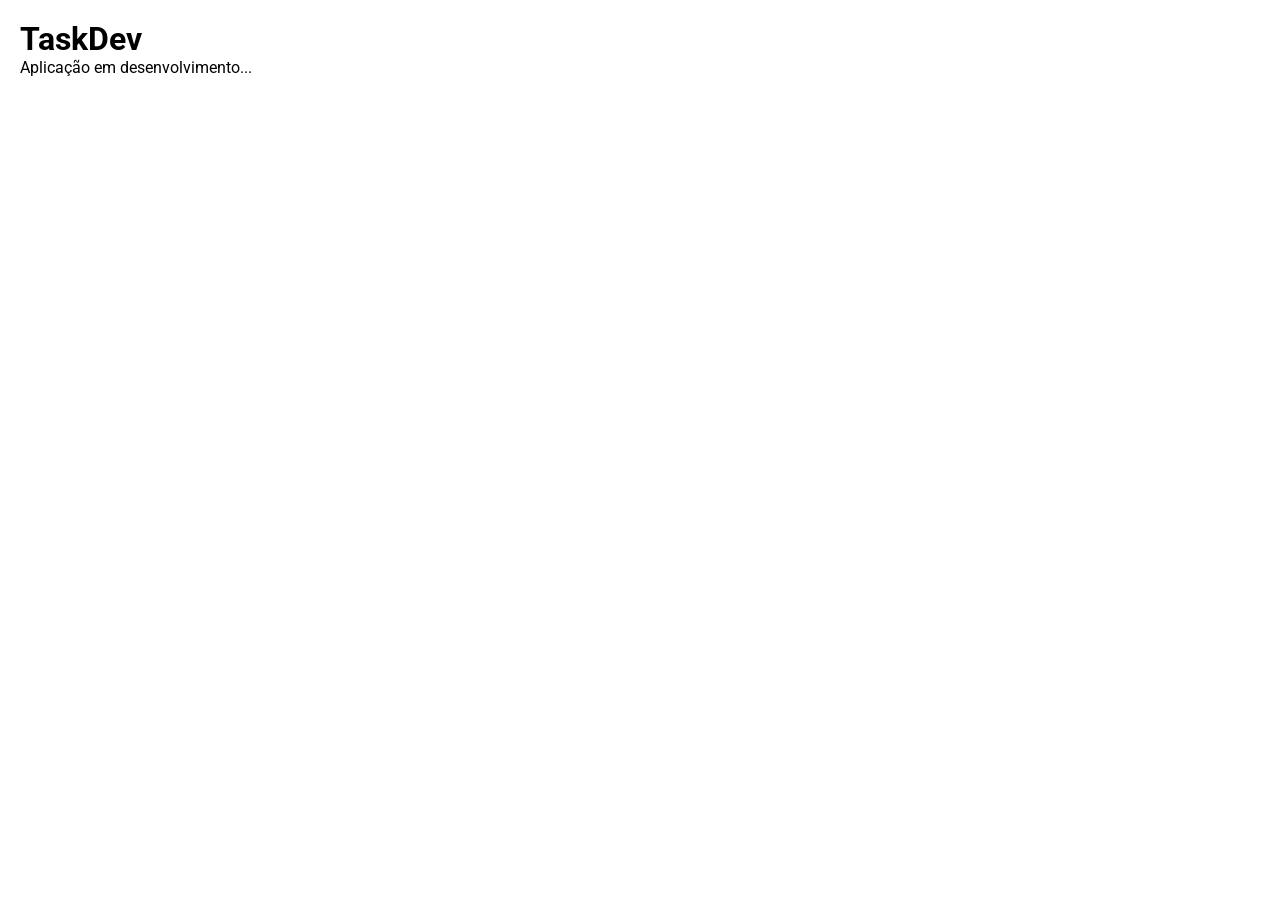
==== index.html @ 6638a78b "primeiro commit" ====
<!doctype html>
<html lang="pt-br">
  <head>
    <link rel="preconnect" href="https://fonts.googleapis.com" />
    <link rel="preconnect" href="https://fonts.gstatic.com" crossorigin />
    <link
      href="https://fonts.googleapis.com/css2?family=Roboto:ital,wght@0,100..900;1,100..900&display=swap"
      rel="stylesheet"
    />
    <meta charset="UTF-8" />
    <meta name="viewport" content="width=device-width, initial-scale=1.0" />
    <link rel="stylesheet" href="/css/style.css" />
    <script src="/js/main.js" defer type="module"></script>
    <title>TaskDev</title>
  </head>
  <body>
    <h1>TaskDev</h1>

    <p>Aplicação em desenvolvimento...</p>
  </body>
</html>
---- css/style.css ----
* {
  margin: 0;
  padding: 0;
  box-sizing: border-box;
  font-family: "Roboto", sans-serif;
}

body {
  margin: 20px;
}
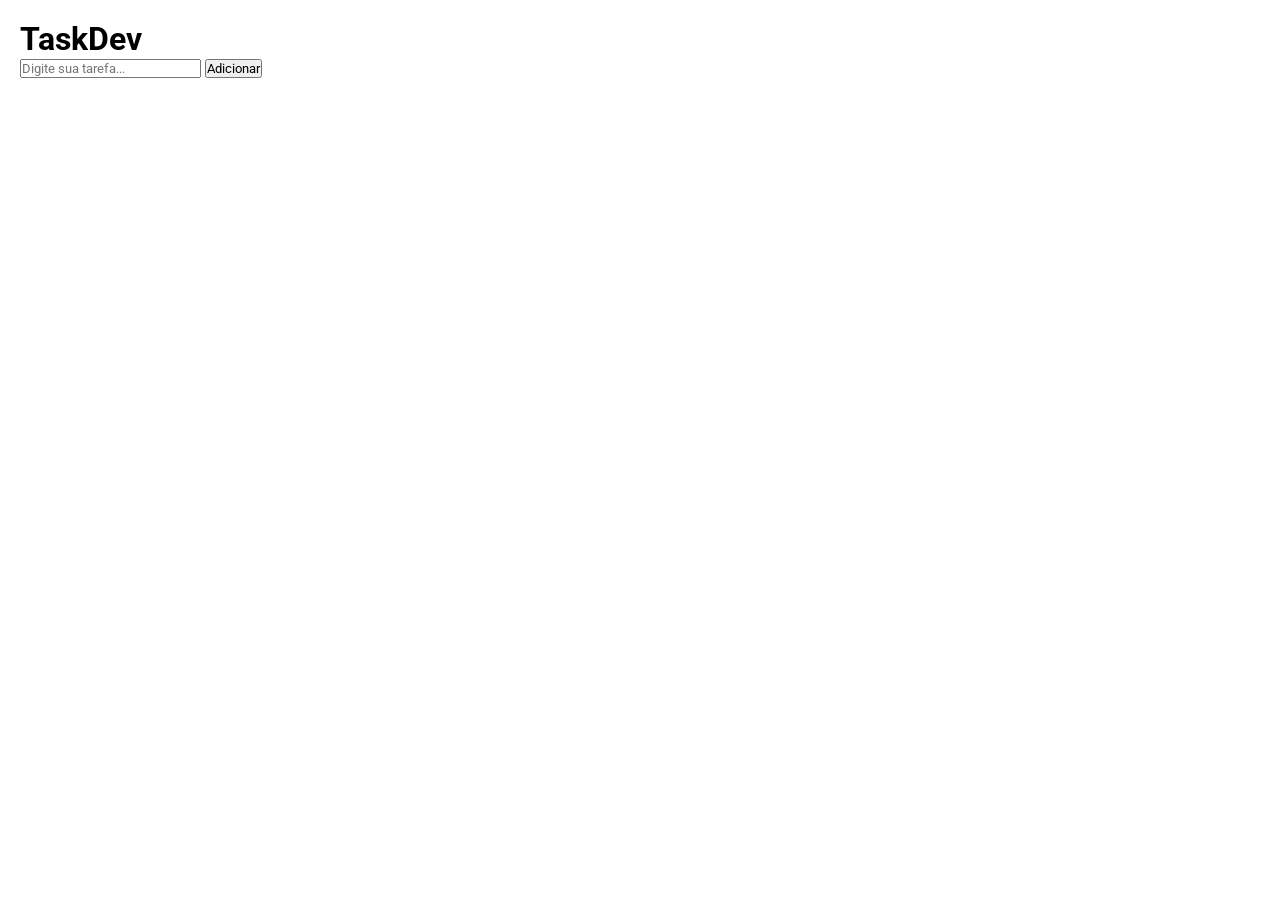
==== commit dab9b74c: "adicionando obter tarefa,limpar o input e adicionar tarefa na lista" ====
--- a/index.html
+++ b/index.html
@@ -16,6 +16,16 @@
   <body>
     <h1>TaskDev</h1>
 
-    <p>Aplicação em desenvolvimento...</p>
+    <form id="form-tarefa">
+      <input
+        type="text"
+        id="input-tarefa"
+        placeholder="Digite sua tarefa..."
+        required
+      />
+      <button type="submit">Adicionar</button>
+    </form>
+
+    <ul id="lista-tarefas"></ul>
   </body>
 </html>
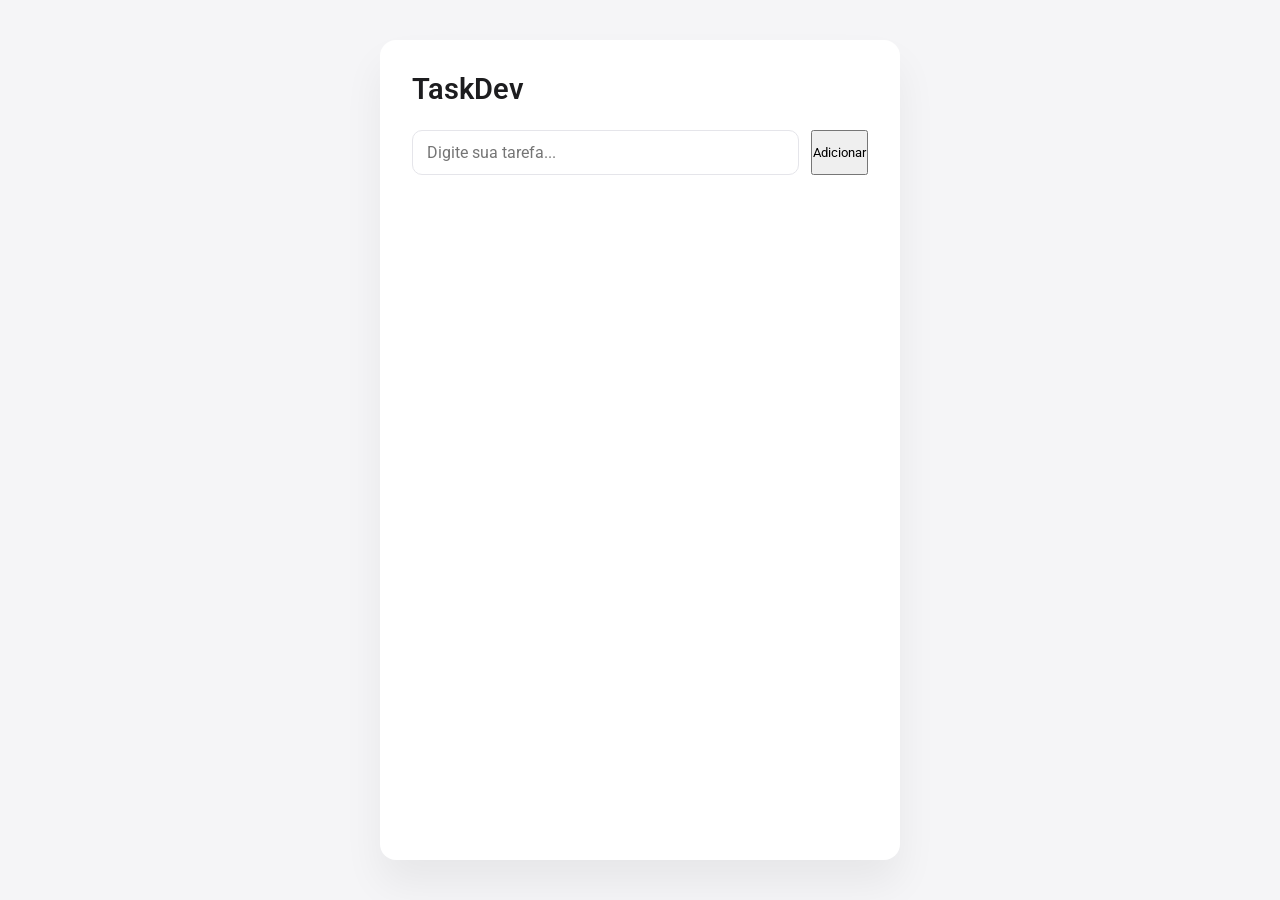
==== commit 13335554: "atualizando index e css" ====
--- a/index.html
+++ b/index.html
@@ -14,18 +14,30 @@
     <title>TaskDev</title>
   </head>
   <body>
-    <h1>TaskDev</h1>
+  <div class="app">
+    <header class="app-header">
+        <h1>TaskDev</h1>
+    </header>
 
-    <form id="form-tarefa">
+    <main class="app-content">
+     <form id="form-tarefa" aria-label="Adicionar nova tarefa">
       <input
         type="text"
         id="input-tarefa"
         placeholder="Digite sua tarefa..."
-        required
-      />
+        aria-label="Descrição da tarefa"
+            />
       <button type="submit">Adicionar</button>
     </form>
 
-    <ul id="lista-tarefas"></ul>
+     <p id="mensagem" role="status" aria-live="polite"></p>
+
+    <ul id="lista-tarefas" aria-label="Lista de tarefas"></ul>
+
+    <p id="dica"></p>
+    </main>
+  </div>
+
+   
   </body>
 </html>
--- a/css/style.css
+++ b/css/style.css
@@ -1,10 +1,77 @@
+:root{
+  --bg-main:#f5f5f7;
+  --bg-card:#ffffff;
+  --text-primary:#1d1d1f;
+  --text-secondary:#6e6e73;
+--border-light:#e5e5ea;
+
+--accent:#0071e3;
+--accent-hover:#005bb5;
+
+--success:#34c759;
+--error:#ff3b30;
+}
+
+html {
+  font: 89.375%;
+}
+
+
 * {
+
   margin: 0;
   padding: 0;
   box-sizing: border-box;
   font-family: "Roboto", sans-serif;
 }
+/*===============
+BASE
+=================*/
+body {
+  background: var(--bg-main);
+color: var(--text-primary);
+min-height: 100vh;
+display: flex;
+justify-content: center;
+padding: 2.5rem 1rem;
+  }
+/*===============
+CONTAINER PRINCIPAL
+=================*/
+.app {
+  width: 100%;
+  max-width: 32.5rem;
+  background: var(--bg-card);
+  border-radius: 1rem;
+  padding: 2rem;
+  box-shadow: 0 1.5rem 2.5rem rgba(0,0,0,0.06);
+}
+/*===============
+TITULO
+=================*/
+.app h1 {
+  font-size: 1.8rem;
+  font-weight: 600;
+  margin-bottom: 1.5rem;
+}
+/*===============
+FORMULARIO
+=================*/
+form {
+  display: flex;
+  gap: 0.75rem;
+  margin-bottom: 1.5rem;
+}
 
-body {
-  margin: 20px;
+input[type="text"] {
+  flex: 1;
+  padding: 0.75rem 0.875rem;
+  border-radius: 0.625rem;
+  border: 0.0625rem solid var(--border-light);
+font-size: 1rem;
 }
+
+input[type="text"]:focus {
+  outline: none;
+  border-color: var(--accent);
+}
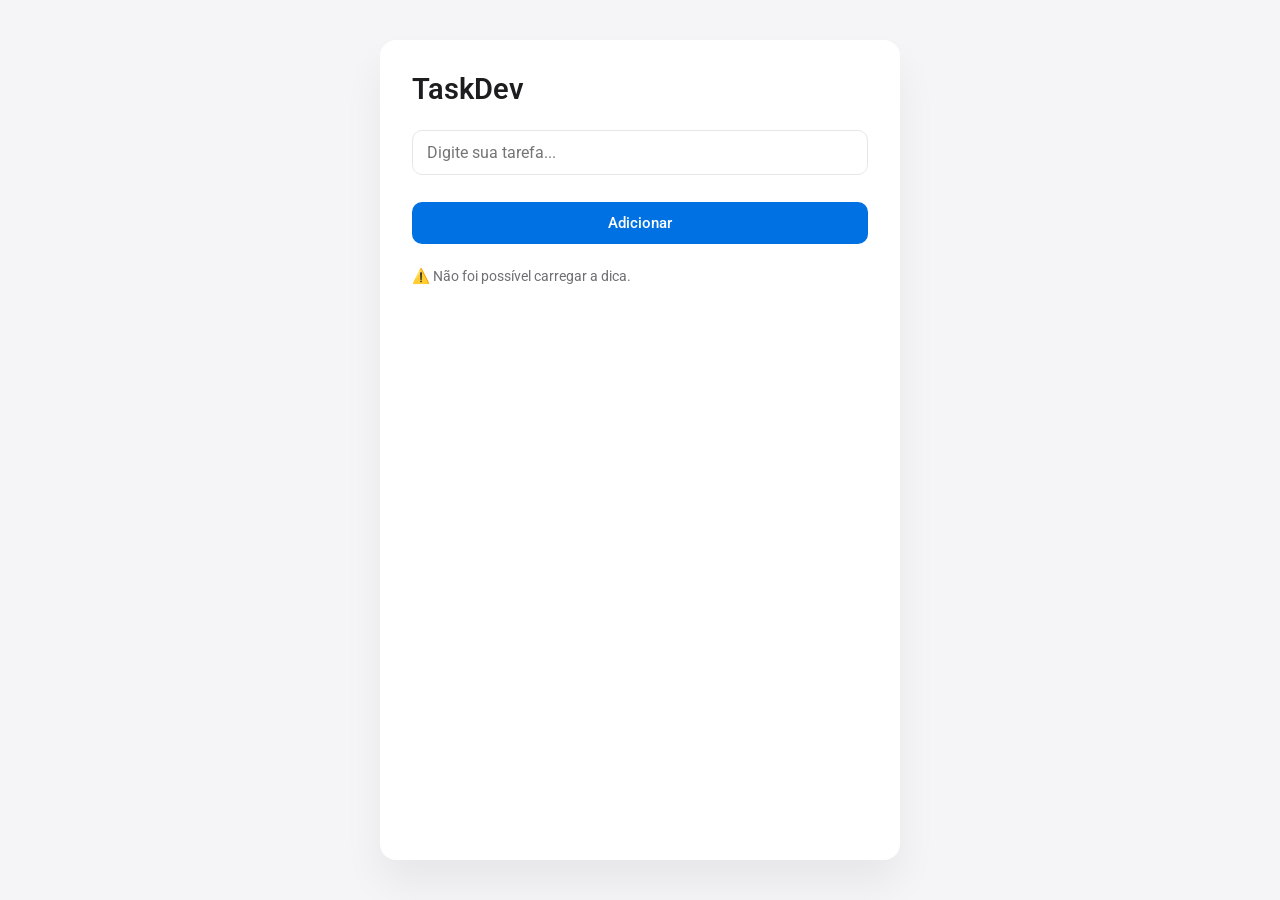
==== commit 0bd2b4a2: "Adicionando a tela de login" ====
--- a/index.html
+++ b/index.html
@@ -14,30 +14,28 @@
     <title>TaskDev</title>
   </head>
   <body>
-  <div class="app">
-    <header class="app-header">
+    <div class="app">
+      <header class="app-header">
         <h1>TaskDev</h1>
-    </header>
+      </header>
 
-    <main class="app-content">
-     <form id="form-tarefa" aria-label="Adicionar nova tarefa">
-      <input
-        type="text"
-        id="input-tarefa"
-        placeholder="Digite sua tarefa..."
-        aria-label="Descrição da tarefa"
-            />
-      <button type="submit">Adicionar</button>
-    </form>
+      <main class="app-content">
+        <form id="form-tarefa" aria-label="Adicionar nova tarefa">
+          <input
+            type="text"
+            id="input-tarefa"
+            placeholder="Digite sua tarefa..."
+            aria-label="Descrição da tarefa"
+          />
+          <button type="submit">Adicionar</button>
+        </form>
 
-     <p id="mensagem" role="status" aria-live="polite"></p>
+        <p id="mensagem" role="status" aria-live="polite"></p>
 
-    <ul id="lista-tarefas" aria-label="Lista de tarefas"></ul>
+        <ul id="lista-tarefas" aria-label="Lista de tarefas"></ul>
 
-    <p id="dica"></p>
-    </main>
-  </div>
-
-   
+        <p id="dica"></p>
+      </main>
+    </div>
   </body>
 </html>
--- a/css/style.css
+++ b/css/style.css
@@ -1,24 +1,22 @@
-:root{
-  --bg-main:#f5f5f7;
-  --bg-card:#ffffff;
-  --text-primary:#1d1d1f;
-  --text-secondary:#6e6e73;
---border-light:#e5e5ea;
-
---accent:#0071e3;
---accent-hover:#005bb5;
-
---success:#34c759;
---error:#ff3b30;
+:root {
+  --bg-main: #f5f5f7;
+  --bg-card: #ffffff;
+  --text-primary: #1d1d1f;
+  --text-secondary: #6e6e73;
+  --border-light: #e5e5ea;
+
+  --accent: #0071e3;
+  --accent-hover: #005bb5;
+
+  --success: #34c759;
+  --error: #ff3b30;
 }
 
 html {
   font: 89.375%;
 }
 
-
 * {
-
   margin: 0;
   padding: 0;
   box-sizing: border-box;
@@ -29,12 +27,12 @@
 =================*/
 body {
   background: var(--bg-main);
-color: var(--text-primary);
-min-height: 100vh;
-display: flex;
-justify-content: center;
-padding: 2.5rem 1rem;
-  }
+  color: var(--text-primary);
+  min-height: 100vh;
+  display: flex;
+  justify-content: center;
+  padding: 2.5rem 1rem;
+}
 /*===============
 CONTAINER PRINCIPAL
 =================*/
@@ -44,7 +42,8 @@
   background: var(--bg-card);
   border-radius: 1rem;
   padding: 2rem;
-  box-shadow: 0 1.5rem 2.5rem rgba(0,0,0,0.06);
+  box-shadow: 0 1.5rem 2.5rem rgba(0, 0, 0, 0.06);
+  overflow-y: scroll;
 }
 /*===============
 TITULO
@@ -68,10 +67,141 @@
   padding: 0.75rem 0.875rem;
   border-radius: 0.625rem;
   border: 0.0625rem solid var(--border-light);
-font-size: 1rem;
+  font-size: 1rem;
 }
 
 input[type="text"]:focus {
   outline: none;
   border-color: var(--accent);
-}+}
+/*===============
+BOTAO
+=================*/
+button {
+  background-color: var(--accent);
+  color: var(--bg-card);
+  border: none;
+  padding: 0.75rem 1.25rem;
+  border-radius: 0.625rem;
+  font-size: 0.95rem;
+  font-weight: 500;
+  cursor: pointer;
+  transition: background-color 0.2s ease;
+}
+button:hover {
+  background-color: var(--accent-hover);
+}
+
+/*===============
+LISTA DE TAREFAS
+=================*/
+ul {
+  list-style: none;
+  margin-top: 1rem;
+}
+
+li {
+  padding: 0.875rem;
+  border-bottom: 0.0625rem solid var(--border-light);
+}
+
+li :last-child {
+  border-bottom: none;
+}
+
+/*===============
+LISTA DE TAREFAS
+=================*/
+#mensagem {
+  margin-top: 0.75rem;
+  font-size: 0, 9rem;
+}
+
+#mensagem.erro {
+  color: var(--error);
+}
+
+#mensagem.sucesso {
+  color: var(--success);
+}
+
+/*===============
+DICA EXTERNA
+=================*/
+#dica {
+  margin-top: 1.5rem;
+  font-size: 0.9rem;
+  color: var(--text-secondary);
+}
+
+.body {
+  background: #f5f5f5;
+  display: flex;
+  justify-content: center;
+  align-items: center;
+  min-height: 100vh;
+  font-family: Arial, Helvetica, sans-serif;
+}
+
+.box {
+  background: white;
+  width: 320px;
+  padding: 30px;
+  border-radius: 15px;
+  box-shadow: 0 5px 15px rgba(0, 0, 0, 0.1);
+}
+
+.login {
+  text-align: center;
+  margin-bottom: 20px;
+  color: #333;
+}
+
+form {
+  display: flex;
+  flex-direction: column;
+}
+
+label {
+  margin-bottom: 5px;
+  color: #444;
+  font-weight: bold;
+}
+
+input {
+  padding: 10px;
+  border-radius: 8px;
+  border: 1px solid #ccc;
+  margin-bottom: 15px;
+  outline: none;
+}
+
+input:focus {
+  border-color: #0077ff;
+}
+
+p {
+  font-size: 12px;
+  margin-bottom: 15px;
+  color: #555;
+}
+
+strong {
+  color: #0077ff;
+  cursor: pointer;
+}
+
+.button {
+  height: 40px;
+  border: none;
+  border-radius: 8px;
+  background: #0077ff;
+  color: white;
+  font-size: 16px;
+  cursor: pointer;
+  transition: 0.3s;
+}
+
+.button:hover {
+  background: #005ed1;
+}
